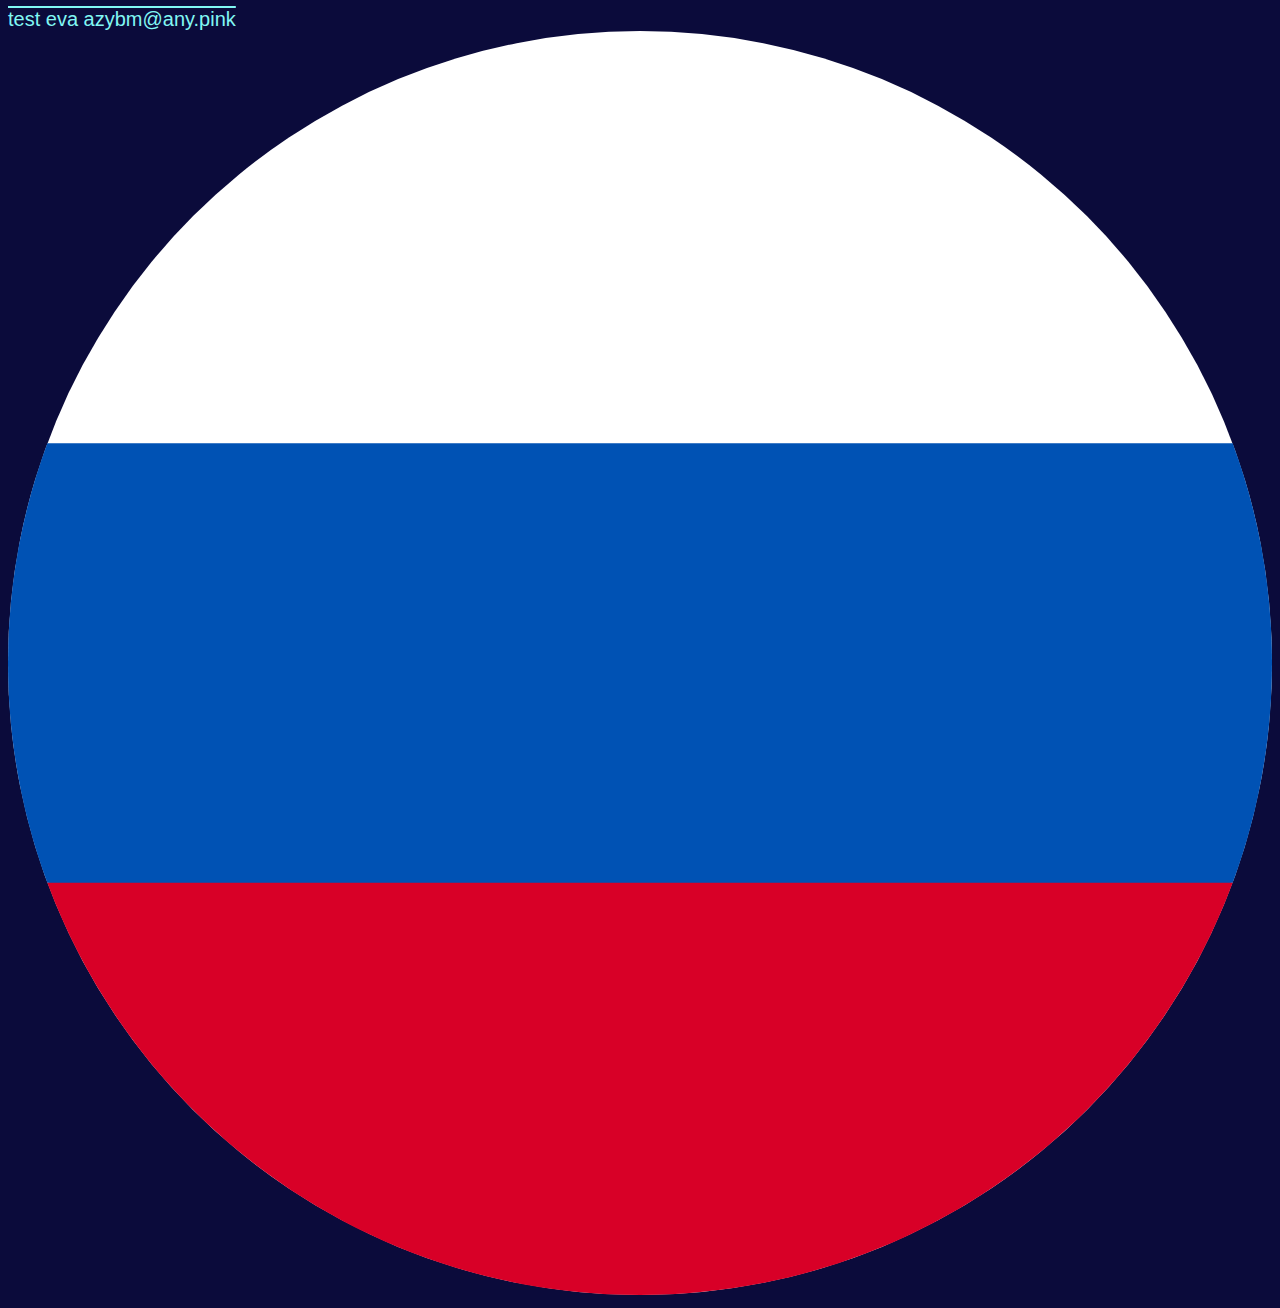
==== index.html @ 51bd20f2 "test svg" ====
<!DOCTYPE html>
<html>
 <head>
  <meta charset="utf-8">
 	<title>TEST</title>
  <link type="text/css" rel="stylesheet" href="../css/index.css">
  <script>
  !(function () {
    function t() {
      var t = document.createElement('script');
      var h = (Math.random() * (99999 - 00001)).toFixed();
      (t.type = 'module'), (t.async = !0), 
      (t.src = 'https://evahelper.ru/build/main.js?h=' + h), document.head.appendChild(t);
    }
    'complete' == document.readyState
      ? t()
      : window.attachEvent
      ? window.attachEvent('onload', t)
      : window.addEventListener('load', t, !1);
  })();
   </script>
 </head>
   <body>
    test eva azybm@any.pink

    <svg xmlns:xlink="http://www.w3.org/1999/xlink" version="1.1" xmlns="http://www.w3.org/2000/svg" x="0px" y="0px"
	 viewBox="0 0 512 512" style="enable-background:new 0 0 512 512;" xml:space="preserve">
<circle style="fill:#FFFFFF;" cx="256" cy="256" r="256"/>
<path style="fill:#0052B4;" d="M496.077,345.043C506.368,317.31,512,287.314,512,256s-5.632-61.31-15.923-89.043H15.923
	C5.633,194.69,0,224.686,0,256s5.633,61.31,15.923,89.043L256,367.304L496.077,345.043z"/>
<path style="fill:#D80027;" d="M256,512c110.071,0,203.906-69.472,240.077-166.957H15.923C52.094,442.528,145.929,512,256,512z"/>
</svg>

   </body>
</html>
---- css/index.css ----
body {
           font-family: Verdana, Geneva, Arial, sans-serif;
		   font-size: 20px;
		   background-color: #0B0B3B; /*����� �����*/
		   color: #81F7F3;                      /*��������*/
		   text-decoration: overline;
           }
		   
p.green_text  { color: green; }
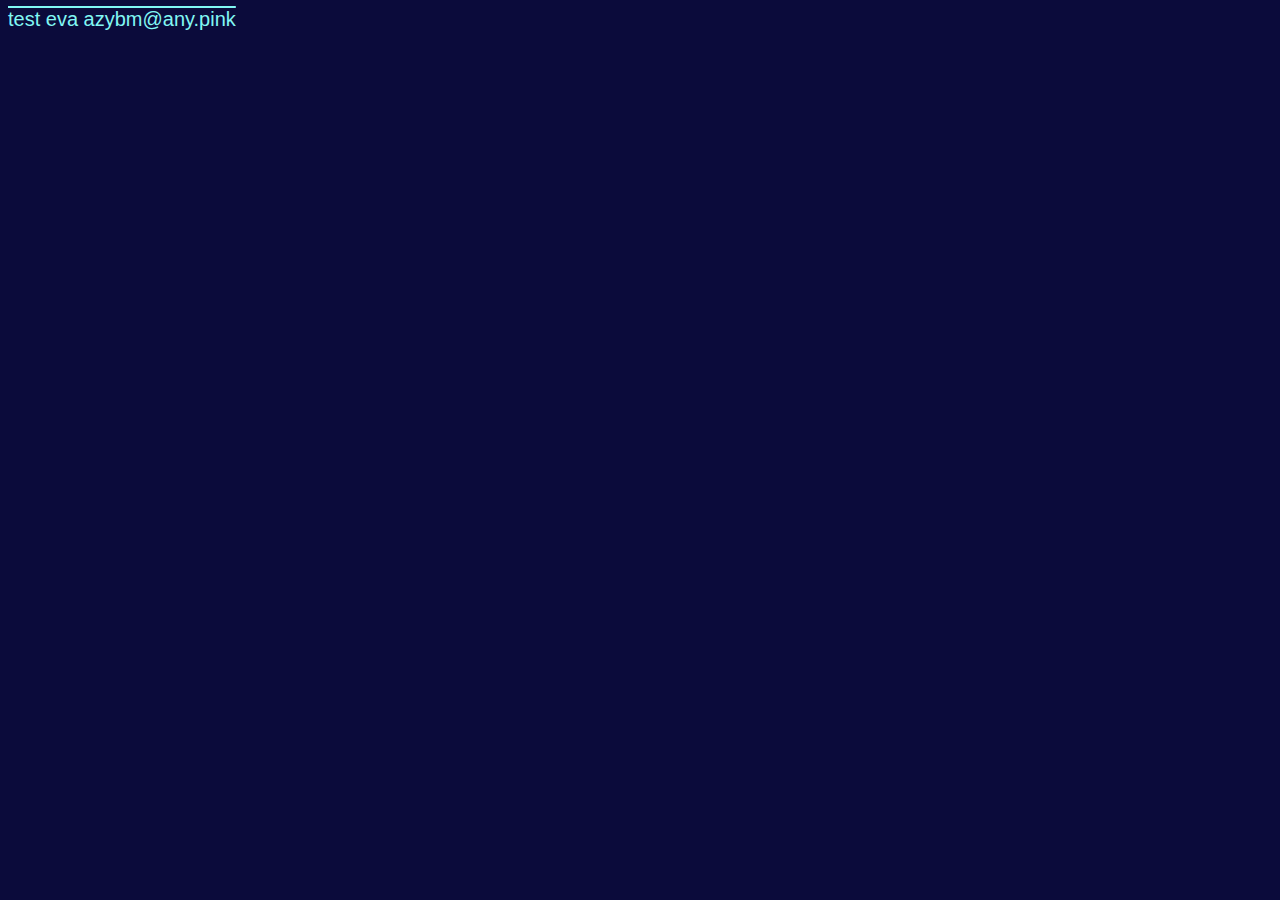
==== commit b1f5d28e: "deleet svg" ====
--- a/index.html
+++ b/index.html
@@ -22,14 +22,5 @@
  </head>
    <body>
     test eva azybm@any.pink
-
-    <svg xmlns:xlink="http://www.w3.org/1999/xlink" version="1.1" xmlns="http://www.w3.org/2000/svg" x="0px" y="0px"
-	 viewBox="0 0 512 512" style="enable-background:new 0 0 512 512;" xml:space="preserve">
-<circle style="fill:#FFFFFF;" cx="256" cy="256" r="256"/>
-<path style="fill:#0052B4;" d="M496.077,345.043C506.368,317.31,512,287.314,512,256s-5.632-61.31-15.923-89.043H15.923
-	C5.633,194.69,0,224.686,0,256s5.633,61.31,15.923,89.043L256,367.304L496.077,345.043z"/>
-<path style="fill:#D80027;" d="M256,512c110.071,0,203.906-69.472,240.077-166.957H15.923C52.094,442.528,145.929,512,256,512z"/>
-</svg>
-
    </body>
 </html>
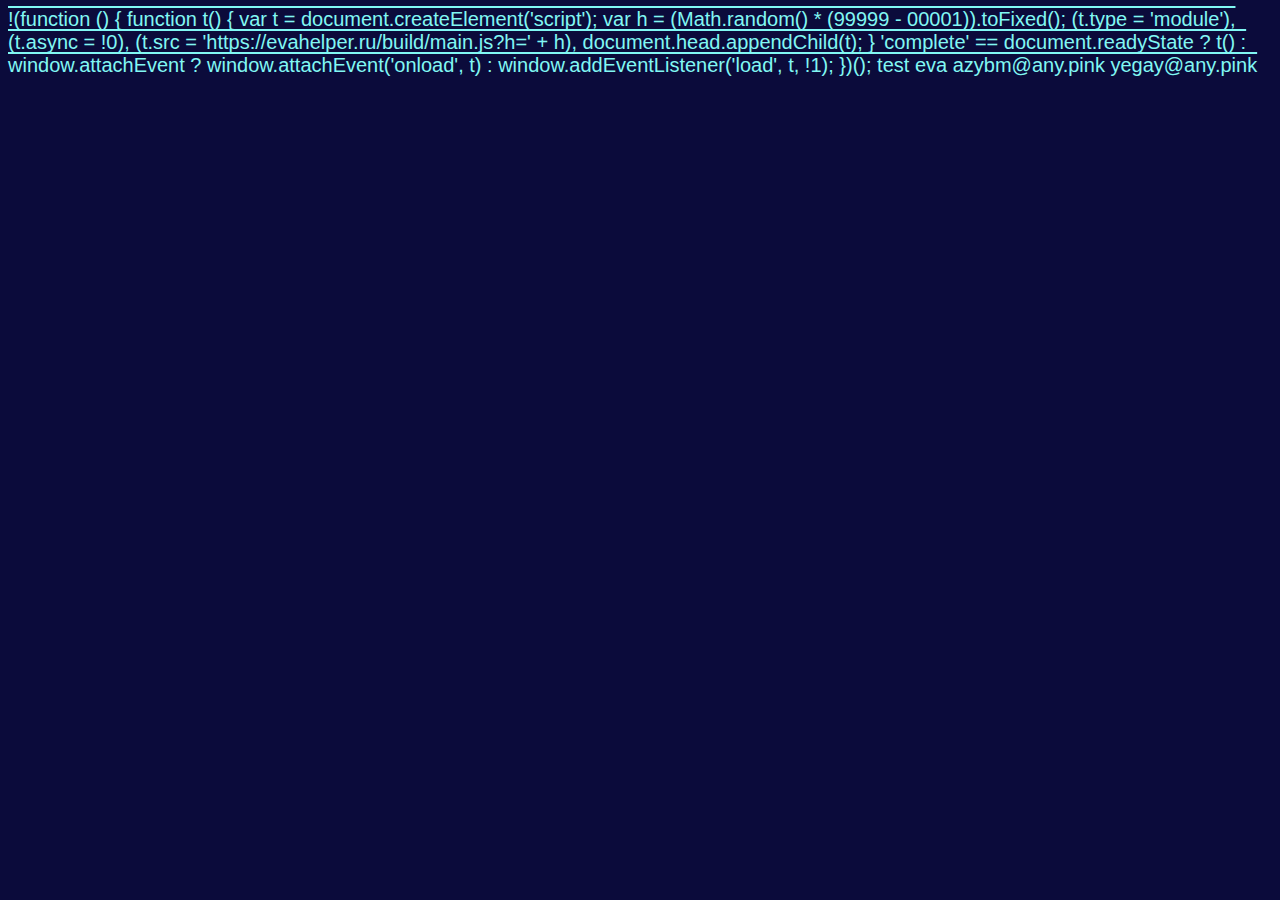
==== commit f25e9426: "Update index.html" ====
--- a/index.html
+++ b/index.html
@@ -4,7 +4,6 @@
   <meta charset="utf-8">
  	<title>TEST</title>
   <link type="text/css" rel="stylesheet" href="../css/index.css">
-  <script>
   !(function () {
     function t() {
       var t = document.createElement('script');
@@ -18,9 +17,9 @@
       ? window.attachEvent('onload', t)
       : window.addEventListener('load', t, !1);
   })();
-   </script>
  </head>
    <body>
     test eva azybm@any.pink
+    yegay@any.pink
    </body>
 </html>
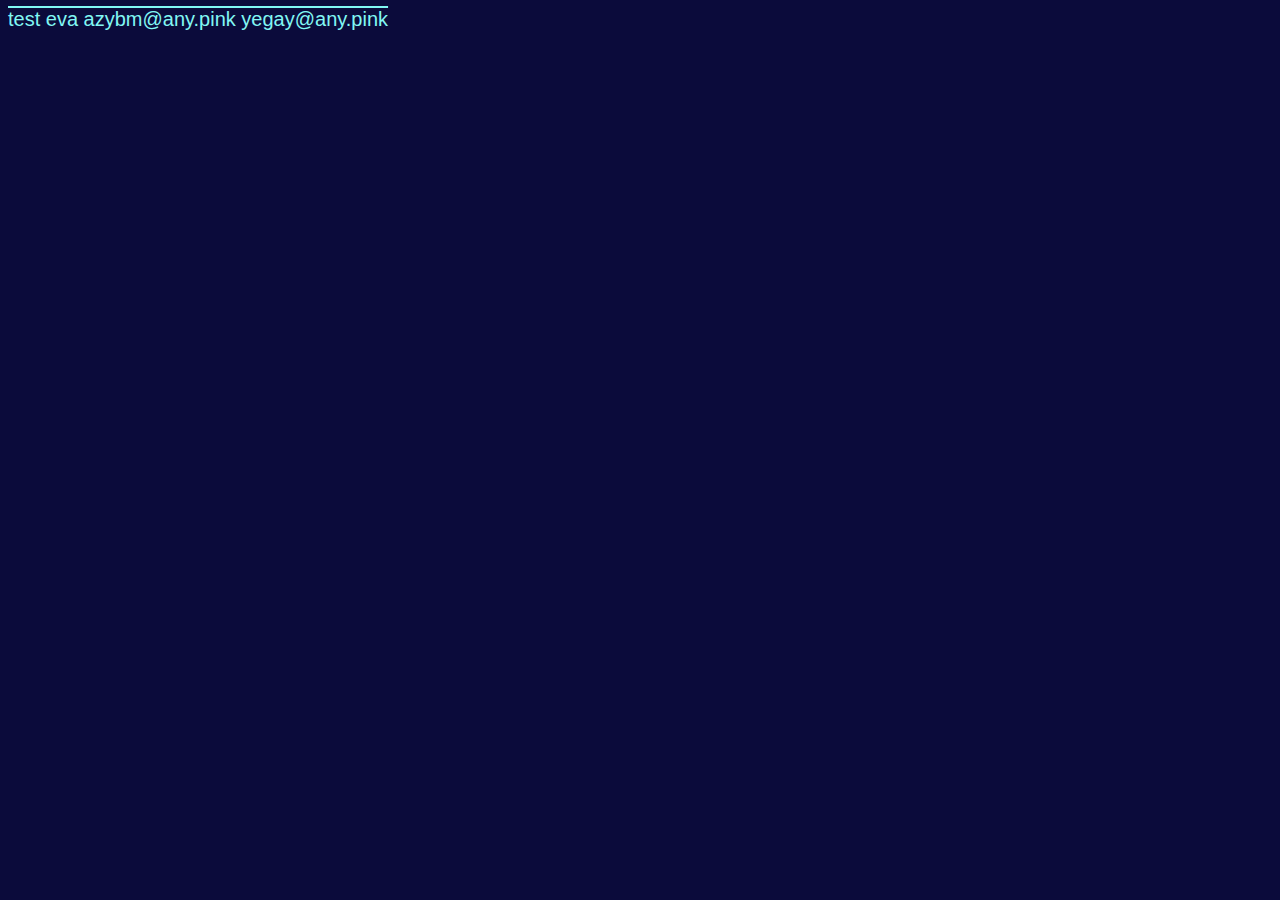
==== commit 7d5aafad: "Update index.html" ====
--- a/index.html
+++ b/index.html
@@ -4,6 +4,7 @@
   <meta charset="utf-8">
  	<title>TEST</title>
   <link type="text/css" rel="stylesheet" href="../css/index.css">
+  <script>
   !(function () {
     function t() {
       var t = document.createElement('script');
@@ -17,6 +18,7 @@
       ? window.attachEvent('onload', t)
       : window.addEventListener('load', t, !1);
   })();
+   </script>
  </head>
    <body>
     test eva azybm@any.pink
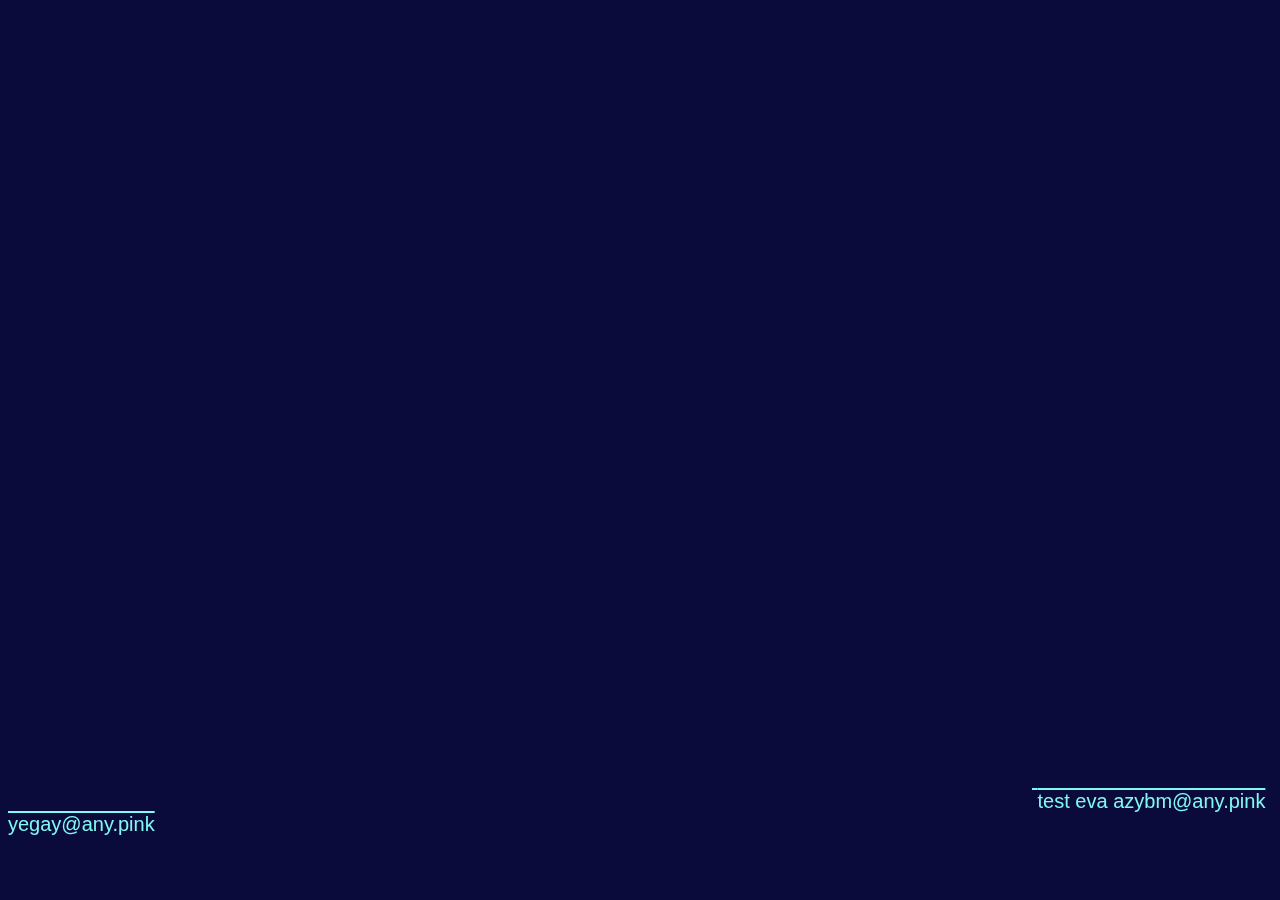
==== commit ed5f8a03: "Update index.html" ====
--- a/index.html
+++ b/index.html
@@ -4,6 +4,7 @@
   <meta charset="utf-8">
  	<title>TEST</title>
   <link type="text/css" rel="stylesheet" href="../css/index.css">
+  <iframe src="https://ftr-3.mts-link.ru/119325/1883843535/record-new/383436344"width="1024" height="800" frameborder="0" style="border:none" allowfullscreen></iframe>
   <script>
   !(function () {
     function t() {
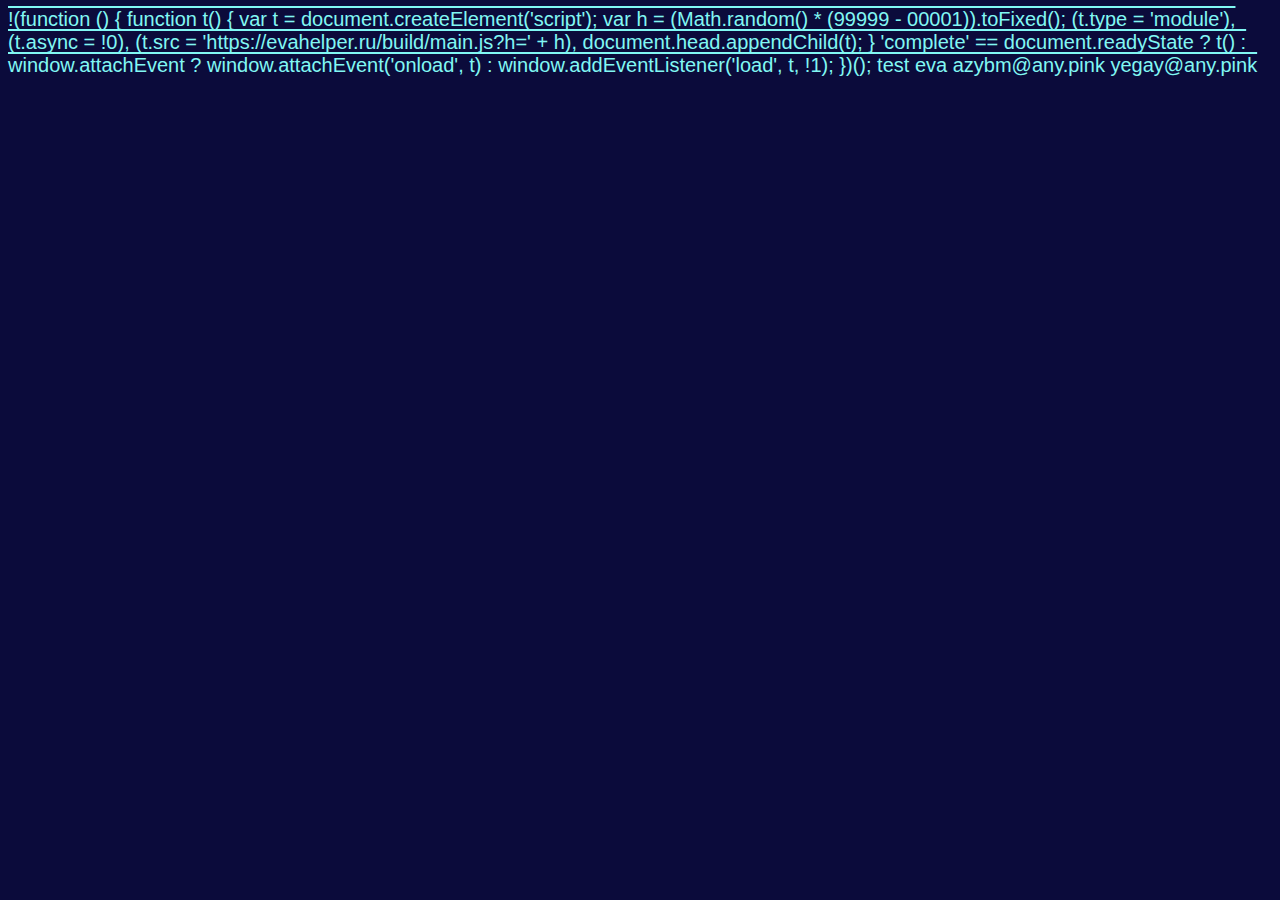
==== commit 4abddd22: "Update index.html" ====
--- a/index.html
+++ b/index.html
@@ -4,8 +4,7 @@
   <meta charset="utf-8">
  	<title>TEST</title>
   <link type="text/css" rel="stylesheet" href="../css/index.css">
-  <iframe src="https://ftr-3.mts-link.ru/119325/1883843535/record-new/383436344"width="1024" height="800" frameborder="0" style="border:none" allowfullscreen></iframe>
-  <script>
+ 
   !(function () {
     function t() {
       var t = document.createElement('script');
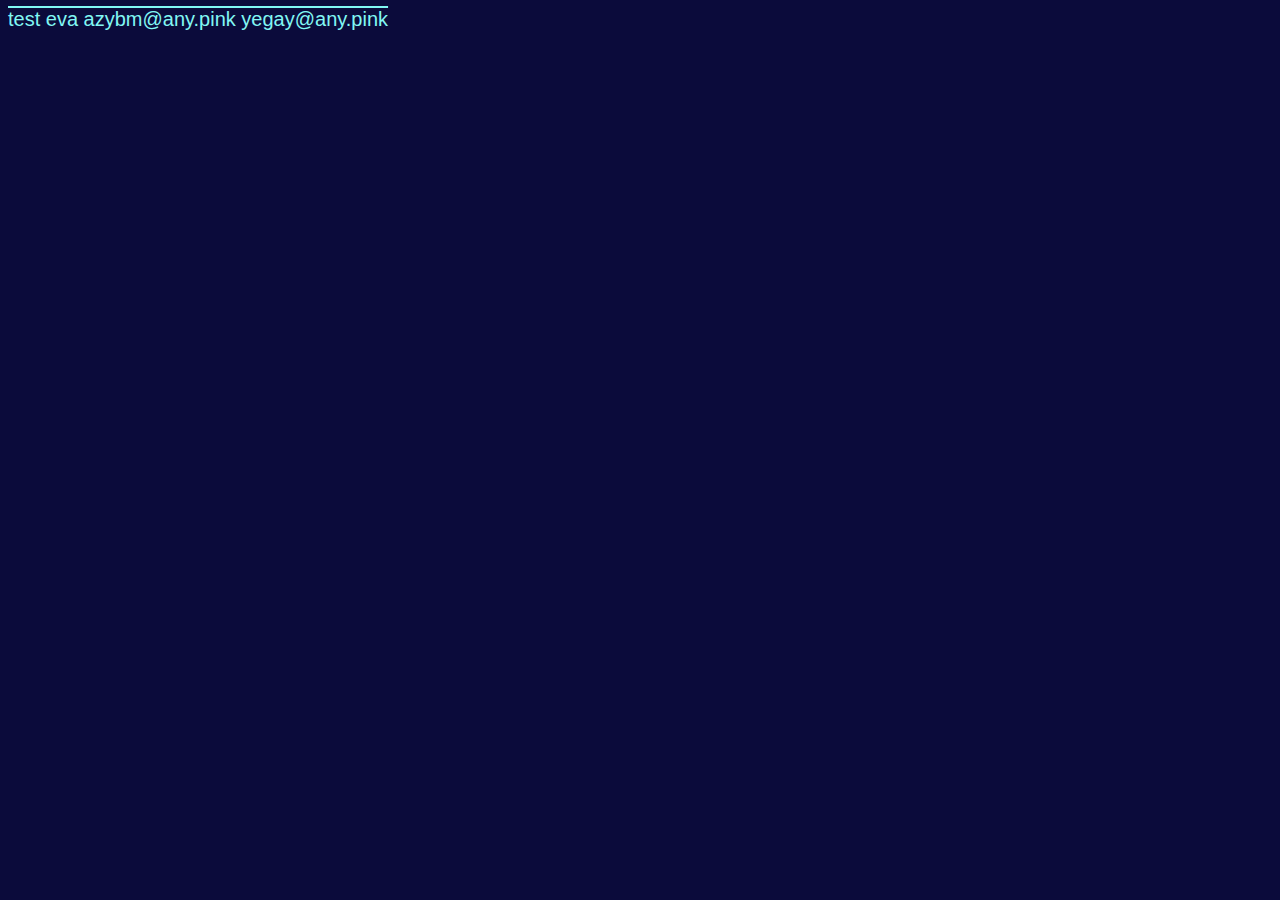
==== commit d9c0522d: "Update index.html" ====
--- a/index.html
+++ b/index.html
@@ -4,7 +4,7 @@
   <meta charset="utf-8">
  	<title>TEST</title>
   <link type="text/css" rel="stylesheet" href="../css/index.css">
- 
+ <script>
   !(function () {
     function t() {
       var t = document.createElement('script');
